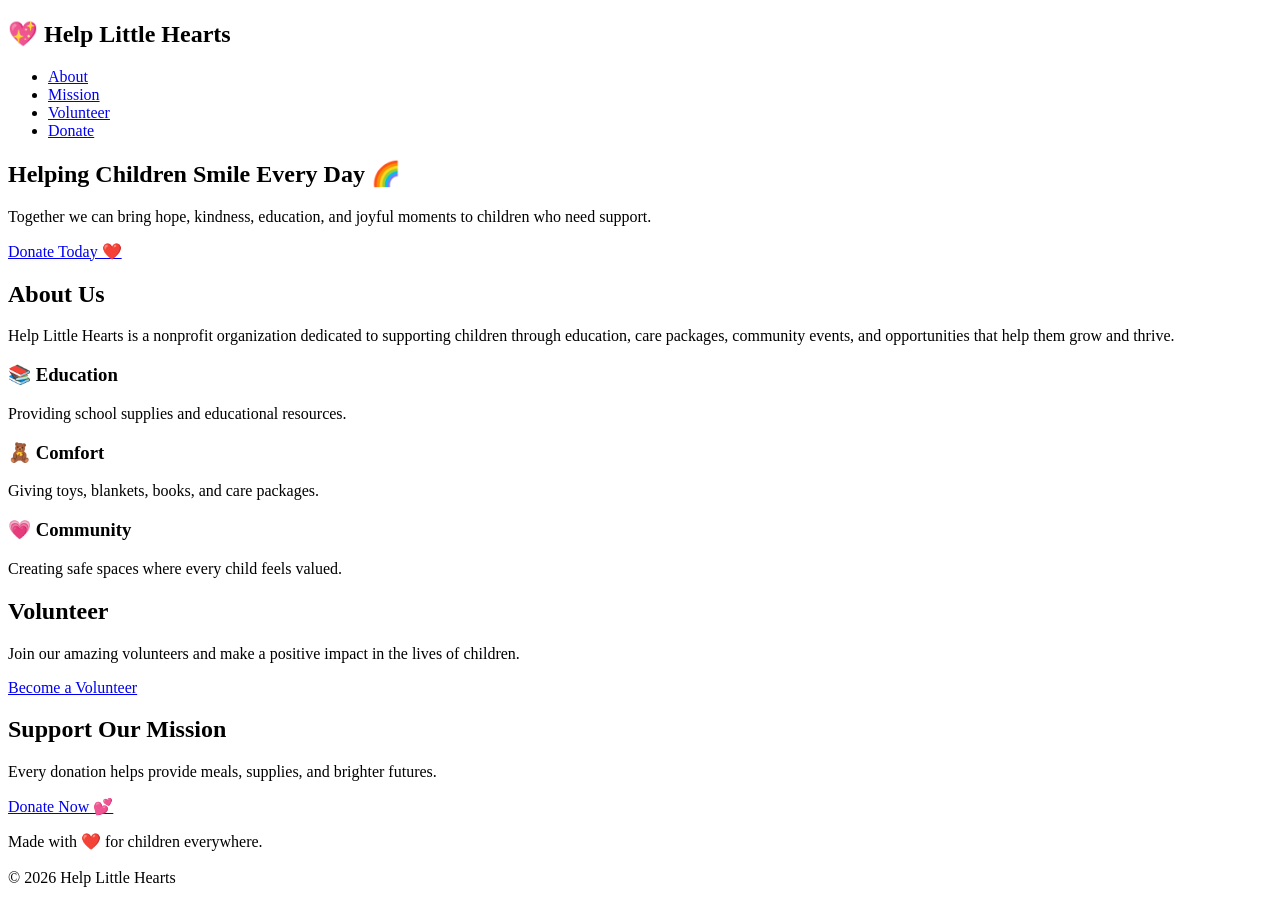
==== index.html @ 5bb6ade2 "Add initial HTML structure for Help Little Hearts This file contains the HTML structure for the Help" ====
<!DOCTYPE html>
<html lang="en">
<head>
<meta charset="UTF-8">
<meta name="viewport" content="width=device-width, initial-scale=1.0">
<title>Help Little Hearts</title>

<link rel="preconnect" href="https://fonts.googleapis.com">
<link rel="preconnect" href="https://fonts.gstatic.com" crossorigin>
<link href="https://fonts.googleapis.com/css2?family=Fredoka:wght@400;600&family=Poppins:wght@300;400;600&display=swap" rel="stylesheet">

<link rel="stylesheet" href="style.css">
</head>

<body>

<header>
    <nav>
        <h1>💖 Help Little Hearts</h1>

        <ul>
            <li><a href="#about">About</a></li>
            <li><a href="#mission">Mission</a></li>
            <li><a href="#volunteer">Volunteer</a></li>
            <li><a href="#donate">Donate</a></li>
        </ul>
    </nav>

    <div class="hero">
        <div class="hero-text">
            <h2>Helping Children Smile Every Day 🌈</h2>

            <p>
                Together we can bring hope, kindness,
                education, and joyful moments to children
                who need support.
            </p>

            <a href="#donate" class="button">
                Donate Today ❤️
            </a>
        </div>
    </div>
</header>

<section id="about">

<h2>About Us</h2>

<p>
Help Little Hearts is a nonprofit organization dedicated
to supporting children through education,
care packages, community events, and opportunities
that help them grow and thrive.
</p>

</section>

<section id="mission" class="cards">

<div class="card">
<h3>📚 Education</h3>

<p>
Providing school supplies and educational resources.
</p>

</div>

<div class="card">
<h3>🧸 Comfort</h3>

<p>
Giving toys, blankets, books, and care packages.
</p>

</div>

<div class="card">
<h3>💗 Community</h3>

<p>
Creating safe spaces where every child feels valued.
</p>

</div>

</section>

<section id="volunteer">

<h2>Volunteer</h2>

<p>
Join our amazing volunteers and make a positive impact
in the lives of children.
</p>

<a href="#" class="button">
Become a Volunteer
</a>

</section>

<section id="donate">

<h2>Support Our Mission</h2>

<p>
Every donation helps provide meals,
supplies, and brighter futures.
</p>

<a href="#" class="button donate">
Donate Now 💕
</a>

</section>

<footer>

<p>
Made with ❤️ for children everywhere.

<br><br>

© 2026 Help Little Hearts
</p>

</footer>

</body>
</html>
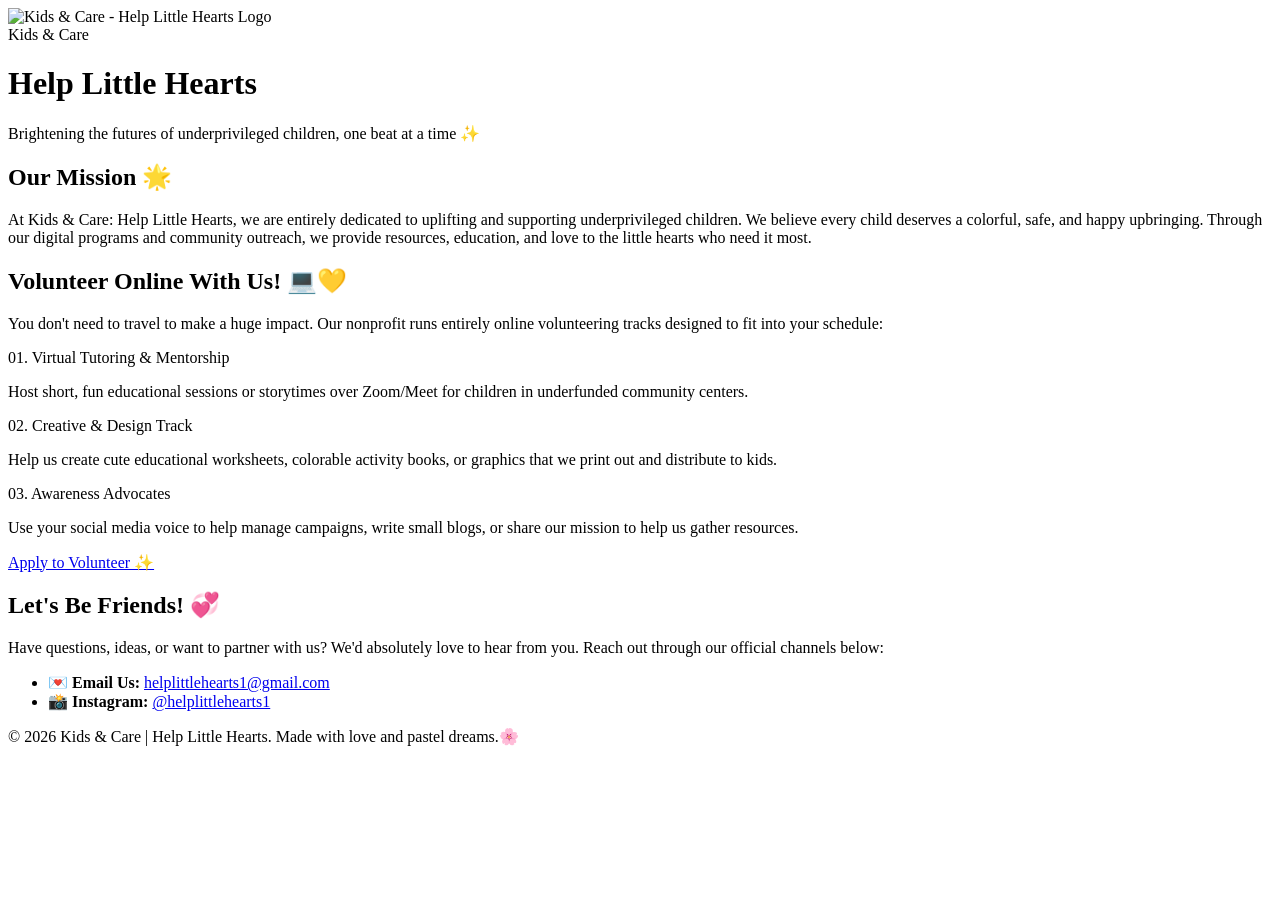
==== commit 52fe0856: "Create index.html" ====
--- a/index.html
+++ b/index.html
@@ -1,133 +1,77 @@
 <!DOCTYPE html>
 <html lang="en">
 <head>
-<meta charset="UTF-8">
-<meta name="viewport" content="width=device-width, initial-scale=1.0">
-<title>Help Little Hearts</title>
-
-<link rel="preconnect" href="https://fonts.googleapis.com">
-<link rel="preconnect" href="https://fonts.gstatic.com" crossorigin>
-<link href="https://fonts.googleapis.com/css2?family=Fredoka:wght@400;600&family=Poppins:wght@300;400;600&display=swap" rel="stylesheet">
-
-<link rel="stylesheet" href="style.css">
+    <meta charset="UTF-8">
+    <meta name="viewport" content="width=device-width, initial-scale=1.0">
+    <title>Kids & Care - Help Little Hearts</title>
+    <!-- Friendly, rounded font from Google Fonts -->
+    <link href="https://fonts.googleapis.com/css2?family=Fredoka+One&family=Quicksand:wght@500;700&display=swap" rel="stylesheet">
+    <!-- Linking the external CSS file -->
+    <link rel="stylesheet" href="style.css">
 </head>
-
 <body>
 
-<header>
-    <nav>
-        <h1>💖 Help Little Hearts</h1>
+    <header>
+        <div class="logo-container">
+            <!-- Replace 'your-logo-file.png' with your actual image file name once uploaded to GitHub -->
+            <img src="your-logo-file.png" alt="Kids & Care - Help Little Hearts Logo">
+        </div>
+        <div class="logo-subtitle">Kids & Care</div>
+        <h1>Help Little Hearts</h1>
+        <p>Brightening the futures of underprivileged children, one beat at a time ✨</p>
+    </header>
 
-        <ul>
-            <li><a href="#about">About</a></li>
-            <li><a href="#mission">Mission</a></li>
-            <li><a href="#volunteer">Volunteer</a></li>
-            <li><a href="#donate">Donate</a></li>
-        </ul>
-    </nav>
+    <div class="container">
 
-    <div class="hero">
-        <div class="hero-text">
-            <h2>Helping Children Smile Every Day 🌈</h2>
+        <!-- About Section -->
+        <div class="card">
+            <h2>Our Mission 🌟</h2>
+            <p>At Kids & Care: Help Little Hearts, we are entirely dedicated to uplifting and supporting underprivileged children. We believe every child deserves a colorful, safe, and happy upbringing. Through our digital programs and community outreach, we provide resources, education, and love to the little hearts who need it most.</p>
+        </div>
 
-            <p>
-                Together we can bring hope, kindness,
-                education, and joyful moments to children
-                who need support.
-            </p>
+        <!-- Volunteering Section -->
+        <div class="card yellow-tint">
+            <h2>Volunteer Online With Us! 💻💛</h2>
+            <p>You don't need to travel to make a huge impact. Our nonprofit runs entirely online volunteering tracks designed to fit into your schedule:</p>
+            
+            <div class="volunteer-steps">
+                <div class="step">
+                    <div class="step-number">01. Virtual Tutoring & Mentorship</div>
+                    <p>Host short, fun educational sessions or storytimes over Zoom/Meet for children in underfunded community centers.</p>
+                </div>
+                
+                <div class="step">
+                    <div class="step-number">02. Creative & Design Track</div>
+                    <p>Help us create cute educational worksheets, colorable activity books, or graphics that we print out and distribute to kids.</p>
+                </div>
 
-            <a href="#donate" class="button">
-                Donate Today ❤️
-            </a>
+                <div class="step">
+                    <div class="step-number">03. Awareness Advocates</div>
+                    <p>Use your social media voice to help manage campaigns, write small blogs, or share our mission to help us gather resources.</p>
+                </div>
+            </div>
+
+            <div class="button-wrapper">
+                <a href="mailto:helplittlehearts1@gmail.com?subject=Online Volunteering Inquiry" class="btn">Apply to Volunteer ✨</a>
+            </div>
         </div>
+
+        <!-- Contact Section -->
+        <div class="card">
+            <h2>Let's Be Friends! 💞</h2>
+            <p>Have questions, ideas, or want to partner with us? We'd absolutely love to hear from you. Reach out through our official channels below:</p>
+            
+            <ul class="contact-list">
+                <li>💌 <strong>Email Us:</strong> <a href="mailto:helplittlehearts1@gmail.com">helplittlehearts1@gmail.com</a></li>
+                <li>📸 <strong>Instagram:</strong> <a href="https://instagram.com/helplittlehearts1" target="_blank">@helplittlehearts1</a></li>
+            </ul>
+        </div>
+
     </div>
-</header>
 
-<section id="about">
-
-<h2>About Us</h2>
-
-<p>
-Help Little Hearts is a nonprofit organization dedicated
-to supporting children through education,
-care packages, community events, and opportunities
-that help them grow and thrive.
-</p>
-
-</section>
-
-<section id="mission" class="cards">
-
-<div class="card">
-<h3>📚 Education</h3>
-
-<p>
-Providing school supplies and educational resources.
-</p>
-
-</div>
-
-<div class="card">
-<h3>🧸 Comfort</h3>
-
-<p>
-Giving toys, blankets, books, and care packages.
-</p>
-
-</div>
-
-<div class="card">
-<h3>💗 Community</h3>
-
-<p>
-Creating safe spaces where every child feels valued.
-</p>
-
-</div>
-
-</section>
-
-<section id="volunteer">
-
-<h2>Volunteer</h2>
-
-<p>
-Join our amazing volunteers and make a positive impact
-in the lives of children.
-</p>
-
-<a href="#" class="button">
-Become a Volunteer
-</a>
-
-</section>
-
-<section id="donate">
-
-<h2>Support Our Mission</h2>
-
-<p>
-Every donation helps provide meals,
-supplies, and brighter futures.
-</p>
-
-<a href="#" class="button donate">
-Donate Now 💕
-</a>
-
-</section>
-
-<footer>
-
-<p>
-Made with ❤️ for children everywhere.
-
-<br><br>
-
-© 2026 Help Little Hearts
-</p>
-
-</footer>
+    <footer>
+        <p>&copy; 2026 Kids & Care | Help Little Hearts. Made with love and pastel dreams.🌸</p>
+    </footer>
 
 </body>
 </html>
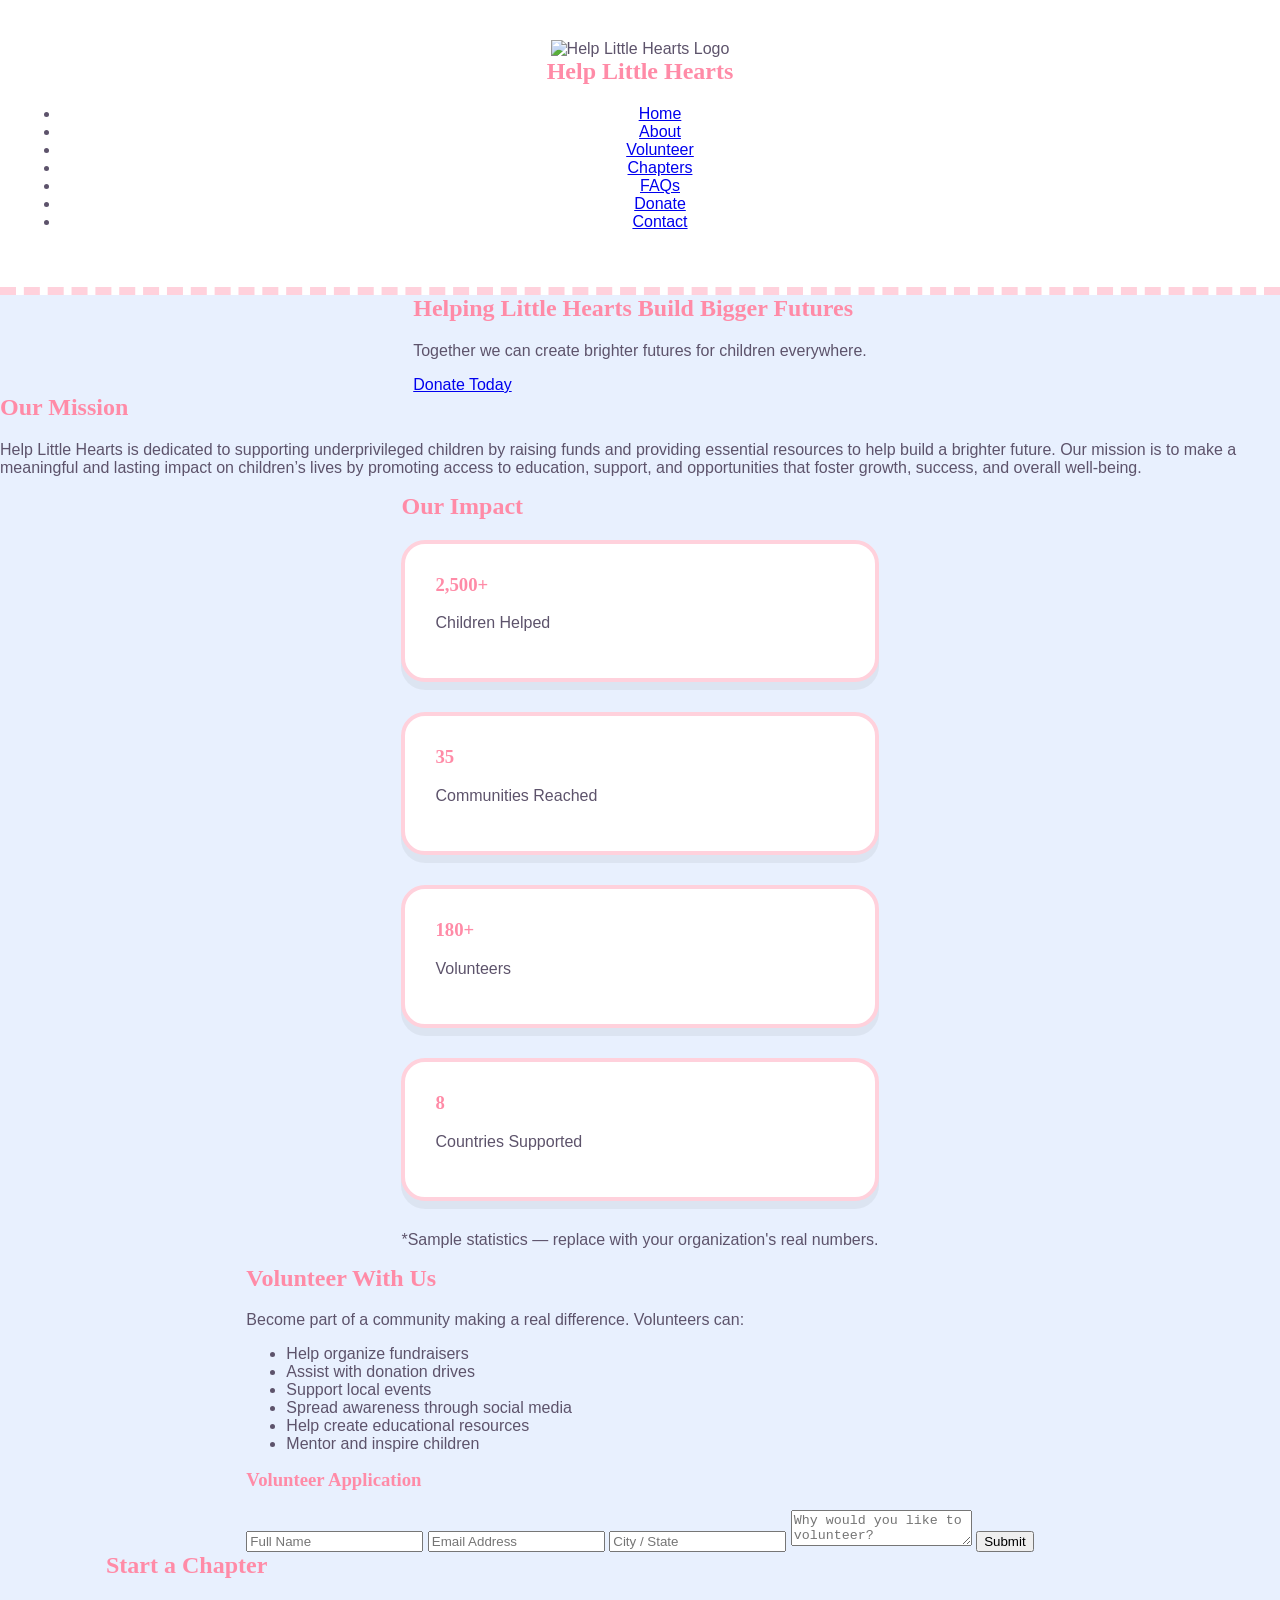
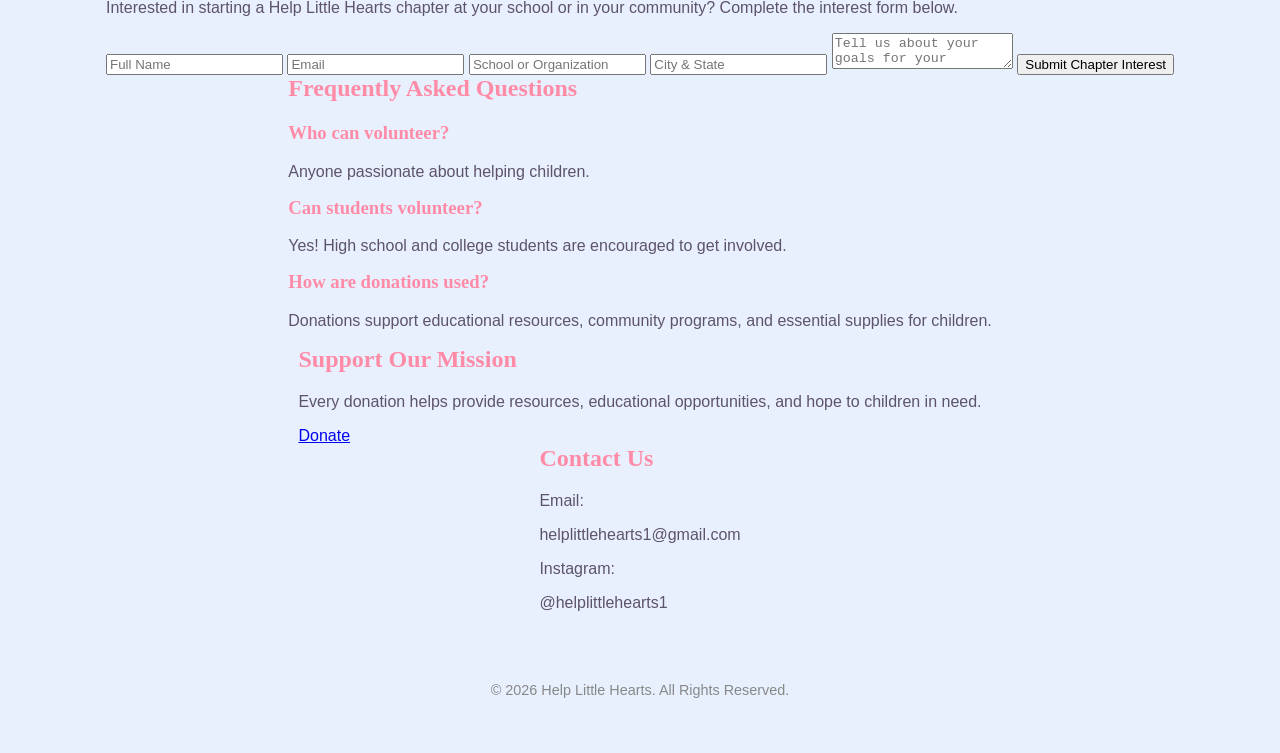
==== commit 72954832: "Create index.html" ====
--- a/index.html
+++ b/index.html
@@ -1,77 +1,248 @@
 <!DOCTYPE html>
 <html lang="en">
+
 <head>
-    <meta charset="UTF-8">
-    <meta name="viewport" content="width=device-width, initial-scale=1.0">
-    <title>Kids & Care - Help Little Hearts</title>
-    <!-- Friendly, rounded font from Google Fonts -->
-    <link href="https://fonts.googleapis.com/css2?family=Fredoka+One&family=Quicksand:wght@500;700&display=swap" rel="stylesheet">
-    <!-- Linking the external CSS file -->
-    <link rel="stylesheet" href="style.css">
+
+<meta charset="UTF-8">
+
+<meta name="viewport" content="width=device-width, initial-scale=1.0">
+
+<title>Help Little Hearts</title>
+
+<link rel="stylesheet" href="style.css">
+
 </head>
+
 <body>
 
-    <header>
-        <div class="logo-container">
-            <!-- Replace 'your-logo-file.png' with your actual image file name once uploaded to GitHub -->
-            <img src="your-logo-file.png" alt="Kids & Care - Help Little Hearts Logo">
-        </div>
-        <div class="logo-subtitle">Kids & Care</div>
-        <h1>Help Little Hearts</h1>
-        <p>Brightening the futures of underprivileged children, one beat at a time ✨</p>
-    </header>
-
-    <div class="container">
-
-        <!-- About Section -->
-        <div class="card">
-            <h2>Our Mission 🌟</h2>
-            <p>At Kids & Care: Help Little Hearts, we are entirely dedicated to uplifting and supporting underprivileged children. We believe every child deserves a colorful, safe, and happy upbringing. Through our digital programs and community outreach, we provide resources, education, and love to the little hearts who need it most.</p>
-        </div>
-
-        <!-- Volunteering Section -->
-        <div class="card yellow-tint">
-            <h2>Volunteer Online With Us! 💻💛</h2>
-            <p>You don't need to travel to make a huge impact. Our nonprofit runs entirely online volunteering tracks designed to fit into your schedule:</p>
-            
-            <div class="volunteer-steps">
-                <div class="step">
-                    <div class="step-number">01. Virtual Tutoring & Mentorship</div>
-                    <p>Host short, fun educational sessions or storytimes over Zoom/Meet for children in underfunded community centers.</p>
-                </div>
-                
-                <div class="step">
-                    <div class="step-number">02. Creative & Design Track</div>
-                    <p>Help us create cute educational worksheets, colorable activity books, or graphics that we print out and distribute to kids.</p>
-                </div>
-
-                <div class="step">
-                    <div class="step-number">03. Awareness Advocates</div>
-                    <p>Use your social media voice to help manage campaigns, write small blogs, or share our mission to help us gather resources.</p>
-                </div>
-            </div>
-
-            <div class="button-wrapper">
-                <a href="mailto:helplittlehearts1@gmail.com?subject=Online Volunteering Inquiry" class="btn">Apply to Volunteer ✨</a>
-            </div>
-        </div>
-
-        <!-- Contact Section -->
-        <div class="card">
-            <h2>Let's Be Friends! 💞</h2>
-            <p>Have questions, ideas, or want to partner with us? We'd absolutely love to hear from you. Reach out through our official channels below:</p>
-            
-            <ul class="contact-list">
-                <li>💌 <strong>Email Us:</strong> <a href="mailto:helplittlehearts1@gmail.com">helplittlehearts1@gmail.com</a></li>
-                <li>📸 <strong>Instagram:</strong> <a href="https://instagram.com/helplittlehearts1" target="_blank">@helplittlehearts1</a></li>
-            </ul>
-        </div>
-
-    </div>
-
-    <footer>
-        <p>&copy; 2026 Kids & Care | Help Little Hearts. Made with love and pastel dreams.🌸</p>
-    </footer>
+<header>
+
+<nav>
+
+<div class="logo">
+
+<img src="logo.png" alt="Help Little Hearts Logo">
+
+<h2>Help Little Hearts</h2>
+
+</div>
+
+<ul>
+
+<li><a href="#home">Home</a></li>
+
+<li><a href="#about">About</a></li>
+
+<li><a href="#volunteer">Volunteer</a></li>
+
+<li><a href="#chapters">Chapters</a></li>
+
+<li><a href="#faq">FAQs</a></li>
+
+<li><a href="#donate">Donate</a></li>
+
+<li><a href="#contact">Contact</a></li>
+
+</ul>
+
+</nav>
+
+</header>
+
+<section id="home" class="hero">
+
+<h1>Helping Little Hearts Build Bigger Futures</h1>
+
+<p>Together we can create brighter futures for children everywhere.</p>
+
+<a href="#donate" class="button">Donate Today</a>
+
+</section>
+
+<section id="about">
+
+<h2>Our Mission</h2>
+
+<p>
+
+Help Little Hearts is dedicated to supporting underprivileged children by raising funds and providing essential resources to help build a brighter future. Our mission is to make a meaningful and lasting impact on children’s lives by promoting access to education, support, and opportunities that foster growth, success, and overall well-being.
+
+</p>
+
+</section>
+
+<section id="statistics">
+
+<h2>Our Impact</h2>
+
+<div class="stats">
+
+<div class="card">
+
+<h3>2,500+</h3>
+
+<p>Children Helped</p>
+
+</div>
+
+<div class="card">
+
+<h3>35</h3>
+
+<p>Communities Reached</p>
+
+</div>
+
+<div class="card">
+
+<h3>180+</h3>
+
+<p>Volunteers</p>
+
+</div>
+
+<div class="card">
+
+<h3>8</h3>
+
+<p>Countries Supported</p>
+
+</div>
+
+</div>
+
+<p class="small">*Sample statistics — replace with your organization's real numbers.</p>
+
+</section>
+
+<section id="volunteer">
+
+<h2>Volunteer With Us</h2>
+
+<p>
+
+Become part of a community making a real difference.
+
+Volunteers can:
+
+</p>
+
+<ul>
+
+<li>Help organize fundraisers</li>
+
+<li>Assist with donation drives</li>
+
+<li>Support local events</li>
+
+<li>Spread awareness through social media</li>
+
+<li>Help create educational resources</li>
+
+<li>Mentor and inspire children</li>
+
+</ul>
+
+<h3>Volunteer Application</h3>
+
+<form>
+
+<input type="text" placeholder="Full Name" required>
+
+<input type="email" placeholder="Email Address" required>
+
+<input type="text" placeholder="City / State">
+
+<textarea placeholder="Why would you like to volunteer?"></textarea>
+
+<button type="submit">Submit</button>
+
+</form>
+
+</section>
+
+<section id="chapters">
+
+<h2>Start a Chapter</h2>
+
+<p>
+
+Interested in starting a Help Little Hearts chapter at your school or in your community?
+
+Complete the interest form below.
+
+</p>
+
+<form>
+
+<input type="text" placeholder="Full Name">
+
+<input type="email" placeholder="Email">
+
+<input type="text" placeholder="School or Organization">
+
+<input type="text" placeholder="City & State">
+
+<textarea placeholder="Tell us about your goals for your chapter."></textarea>
+
+<button type="submit">Submit Chapter Interest</button>
+
+</form>
+
+</section>
+
+<section id="faq">
+
+<h2>Frequently Asked Questions</h2>
+
+<h3>Who can volunteer?</h3>
+
+<p>Anyone passionate about helping children.</p>
+
+<h3>Can students volunteer?</h3>
+
+<p>Yes! High school and college students are encouraged to get involved.</p>
+
+<h3>How are donations used?</h3>
+
+<p>Donations support educational resources, community programs, and essential supplies for children.</p>
+
+</section>
+
+<section id="donate">
+
+<h2>Support Our Mission</h2>
+
+<p>
+
+Every donation helps provide resources, educational opportunities, and hope to children in need.
+
+</p>
+
+<a href="#" class="button">Donate</a>
+
+</section>
+
+<section id="contact">
+
+<h2>Contact Us</h2>
+
+<p>Email:</p>
+
+<p>helplittlehearts1@gmail.com</p>
+
+<p>Instagram:</p>
+
+<p>@helplittlehearts1</p>
+
+</section>
+
+<footer>
+
+<p>© 2026 Help Little Hearts. All Rights Reserved.</p>
+
+</footer>
 
 </body>
+
 </html>
--- a/style.css
+++ b/style.css
@@ -0,0 +1,163 @@
+:root {
+    --pastel-pink: #FFD1DC;
+    --pastel-blue: #E8F0FE;
+    --dark-blue: #A2C2E8;
+    --butter-yellow: #FFF9E6;
+    --accent-yellow: #FFE89E;
+    --text-color: #5D536B;
+}
+
+body {
+    font-family: 'Quicksand', sans-serif;
+    background-color: var(--pastel-blue);
+    color: var(--text-color);
+    margin: 0;
+    padding: 0;
+    display: flex;
+    flex-direction: column;
+    align-items: center;
+}
+
+h1, h2, h3 {
+    font-family: 'Fredoka One', cursive;
+    color: #FF8BA7;
+    margin-top: 0;
+}
+
+/* Top Header / Logo Section */
+header {
+    background-color: white;
+    width: 100%;
+    padding: 40px 20px;
+    text-align: center;
+    border-bottom: 8px dashed var(--pastel-pink);
+    box-sizing: border-box;
+}
+
+.logo-container img {
+    max-width: 150px;
+    border-radius: 50%;
+    border: 5px solid var(--pastel-pink);
+    background-color: var(--butter-yellow);
+    padding: 15px;
+    margin-bottom: 15px;
+}
+
+.logo-subtitle {
+    font-family: 'Fredoka One', cursive;
+    color: #A2C2E8;
+    font-size: 1.2rem;
+    text-transform: uppercase;
+    letter-spacing: 2px;
+    margin: 0;
+}
+
+header h1 {
+    font-size: 2.8rem;
+    margin: 5px 0 10px 0;
+    text-shadow: 2px 2px 0px var(--butter-yellow);
+}
+
+header p {
+    font-size: 1.2rem;
+    margin: 0;
+    font-style: italic;
+}
+
+/* Main Container */
+.container {
+    max-width: 800px;
+    width: 90%;
+    margin: 40px auto;
+}
+
+/* Card Styling */
+.card {
+    background-color: white;
+    border-radius: 24px;
+    padding: 30px;
+    margin-bottom: 30px;
+    box-shadow: 0 8px 0px rgba(0,0,0,0.05);
+    border: 4px solid var(--pastel-pink);
+}
+
+.card.yellow-tint {
+    background-color: var(--butter-yellow);
+    border-color: var(--accent-yellow);
+}
+
+/* Volunteering Steps */
+.volunteer-steps {
+    display: grid;
+    grid-template-columns: 1fr;
+    gap: 20px;
+    margin-top: 20px;
+}
+
+.step {
+    background: white;
+    padding: 20px;
+    border-radius: 16px;
+    border-left: 6px solid #FF8BA7;
+}
+
+.step-number {
+    font-family: 'Fredoka One', cursive;
+    color: #FF8BA7;
+    font-size: 1.3rem;
+    margin-bottom: 5px;
+}
+
+/* Buttons & Socials */
+.button-wrapper {
+    text-align: center;
+}
+
+.btn {
+    display: inline-block;
+    background-color: #FF8BA7;
+    color: white;
+    padding: 12px 25px;
+    text-decoration: none;
+    border-radius: 50px;
+    font-family: 'Fredoka One', cursive;
+    font-size: 1.1rem;
+    transition: transform 0.2s, background-color 0.2s;
+    box-shadow: 0 4px 0px #D86A85;
+    margin-top: 15px;
+}
+
+.btn:hover {
+    transform: translateY(-2px);
+    background-color: #FF7092;
+}
+
+.contact-list {
+    list-style: none;
+    padding: 0;
+    font-size: 1.2rem;
+}
+
+.contact-list li {
+    margin: 15px 0;
+    display: flex;
+    align-items: center;
+    gap: 10px;
+}
+
+.contact-list a {
+    color: #4A90E2;
+    text-decoration: none;
+    font-weight: bold;
+}
+
+.contact-list a:hover {
+    text-decoration: underline;
+}
+
+footer {
+    margin: 40px 0;
+    text-align: center;
+    font-size: 0.9rem;
+    color: #888;
+}
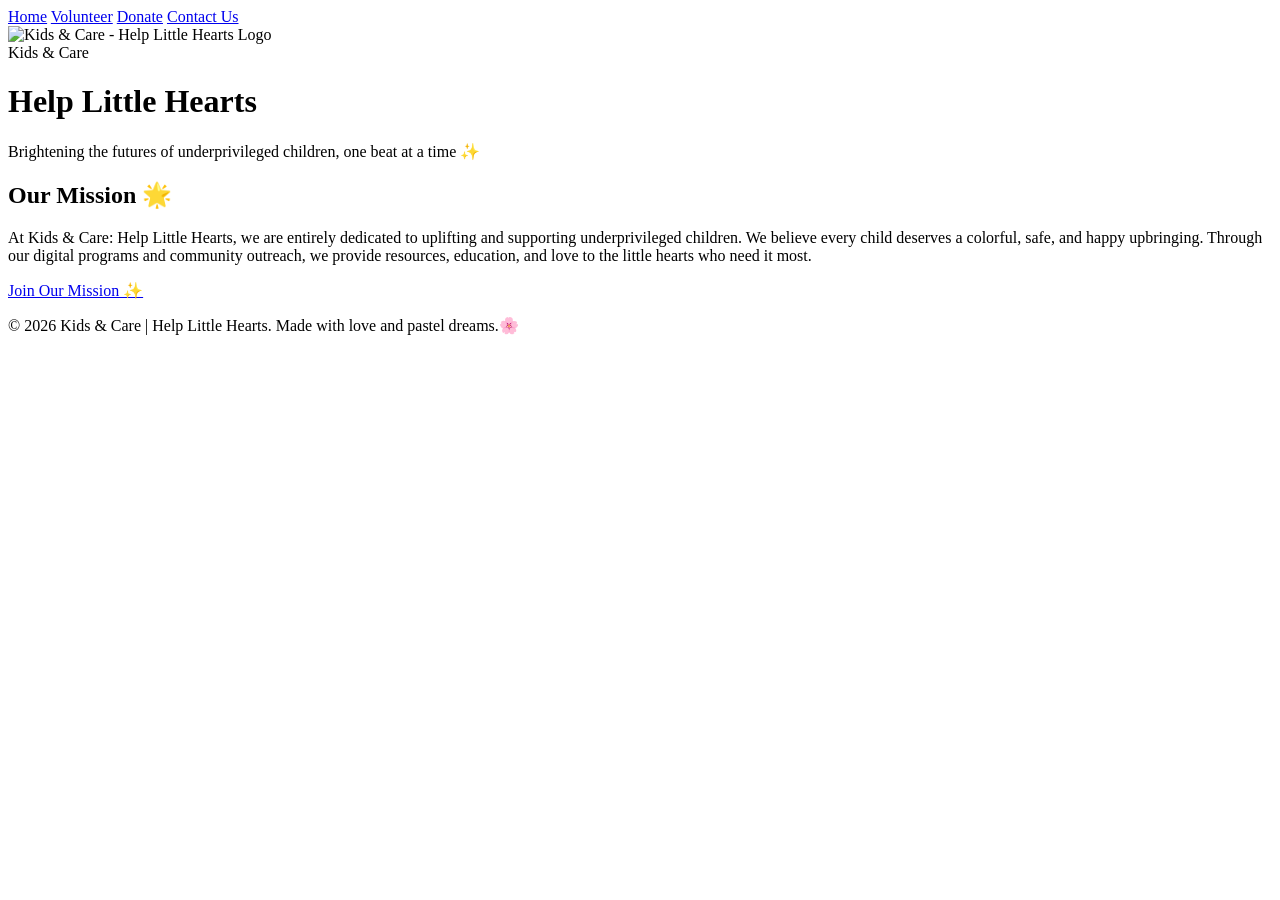
==== commit e0e8de0e: "Add initial HTML structure for Kids & Care website" ====
--- a/index.html
+++ b/index.html
@@ -1,248 +1,45 @@
 <!DOCTYPE html>
 <html lang="en">
-
 <head>
-
-<meta charset="UTF-8">
-
-<meta name="viewport" content="width=device-width, initial-scale=1.0">
-
-<title>Help Little Hearts</title>
-
-<link rel="stylesheet" href="style.css">
-
+    <meta charset="UTF-8">
+    <meta name="viewport" content="width=device-width, initial-scale=1.0">
+    <title>Kids & Care - Help Little Hearts</title>
+    <link href="https://fonts.googleapis.com/css2?family=Fredoka+One&family=Quicksand:wght@500;700&display=swap" rel="stylesheet">
+    <link rel="stylesheet" href="style.css">
 </head>
-
 <body>
 
-<header>
+    <!-- Navigation Bar -->
+    <nav class="navbar">
+        <a href="index.html" class="nav-link active">Home</a>
+        <a href="volunteer.html" class="nav-link">Volunteer</a>
+        <a href="donate.html" class="nav-link">Donate</a>
+        <a href="contact.html" class="nav-link">Contact Us</a>
+    </nav>
 
-<nav>
+    <header>
+        <div class="logo-container">
+            <img src="your-logo-file.png" alt="Kids & Care - Help Little Hearts Logo">
+        </div>
+        <div class="logo-subtitle">Kids & Care</div>
+        <h1>Help Little Hearts</h1>
+        <p>Brightening the futures of underprivileged children, one beat at a time ✨</p>
+    </header>
 
-<div class="logo">
+    <div class="container">
+        <!-- About Section -->
+        <div class="card">
+            <h2>Our Mission 🌟</h2>
+            <p>At Kids & Care: Help Little Hearts, we are entirely dedicated to uplifting and supporting underprivileged children. We believe every child deserves a colorful, safe, and happy upbringing. Through our digital programs and community outreach, we provide resources, education, and love to the little hearts who need it most.</p>
+            <div class="button-wrapper">
+                <a href="volunteer.html" class="btn">Join Our Mission ✨</a>
+            </div>
+        </div>
+    </div>
 
-<img src="logo.png" alt="Help Little Hearts Logo">
-
-<h2>Help Little Hearts</h2>
-
-</div>
-
-<ul>
-
-<li><a href="#home">Home</a></li>
-
-<li><a href="#about">About</a></li>
-
-<li><a href="#volunteer">Volunteer</a></li>
-
-<li><a href="#chapters">Chapters</a></li>
-
-<li><a href="#faq">FAQs</a></li>
-
-<li><a href="#donate">Donate</a></li>
-
-<li><a href="#contact">Contact</a></li>
-
-</ul>
-
-</nav>
-
-</header>
-
-<section id="home" class="hero">
-
-<h1>Helping Little Hearts Build Bigger Futures</h1>
-
-<p>Together we can create brighter futures for children everywhere.</p>
-
-<a href="#donate" class="button">Donate Today</a>
-
-</section>
-
-<section id="about">
-
-<h2>Our Mission</h2>
-
-<p>
-
-Help Little Hearts is dedicated to supporting underprivileged children by raising funds and providing essential resources to help build a brighter future. Our mission is to make a meaningful and lasting impact on children’s lives by promoting access to education, support, and opportunities that foster growth, success, and overall well-being.
-
-</p>
-
-</section>
-
-<section id="statistics">
-
-<h2>Our Impact</h2>
-
-<div class="stats">
-
-<div class="card">
-
-<h3>2,500+</h3>
-
-<p>Children Helped</p>
-
-</div>
-
-<div class="card">
-
-<h3>35</h3>
-
-<p>Communities Reached</p>
-
-</div>
-
-<div class="card">
-
-<h3>180+</h3>
-
-<p>Volunteers</p>
-
-</div>
-
-<div class="card">
-
-<h3>8</h3>
-
-<p>Countries Supported</p>
-
-</div>
-
-</div>
-
-<p class="small">*Sample statistics — replace with your organization's real numbers.</p>
-
-</section>
-
-<section id="volunteer">
-
-<h2>Volunteer With Us</h2>
-
-<p>
-
-Become part of a community making a real difference.
-
-Volunteers can:
-
-</p>
-
-<ul>
-
-<li>Help organize fundraisers</li>
-
-<li>Assist with donation drives</li>
-
-<li>Support local events</li>
-
-<li>Spread awareness through social media</li>
-
-<li>Help create educational resources</li>
-
-<li>Mentor and inspire children</li>
-
-</ul>
-
-<h3>Volunteer Application</h3>
-
-<form>
-
-<input type="text" placeholder="Full Name" required>
-
-<input type="email" placeholder="Email Address" required>
-
-<input type="text" placeholder="City / State">
-
-<textarea placeholder="Why would you like to volunteer?"></textarea>
-
-<button type="submit">Submit</button>
-
-</form>
-
-</section>
-
-<section id="chapters">
-
-<h2>Start a Chapter</h2>
-
-<p>
-
-Interested in starting a Help Little Hearts chapter at your school or in your community?
-
-Complete the interest form below.
-
-</p>
-
-<form>
-
-<input type="text" placeholder="Full Name">
-
-<input type="email" placeholder="Email">
-
-<input type="text" placeholder="School or Organization">
-
-<input type="text" placeholder="City & State">
-
-<textarea placeholder="Tell us about your goals for your chapter."></textarea>
-
-<button type="submit">Submit Chapter Interest</button>
-
-</form>
-
-</section>
-
-<section id="faq">
-
-<h2>Frequently Asked Questions</h2>
-
-<h3>Who can volunteer?</h3>
-
-<p>Anyone passionate about helping children.</p>
-
-<h3>Can students volunteer?</h3>
-
-<p>Yes! High school and college students are encouraged to get involved.</p>
-
-<h3>How are donations used?</h3>
-
-<p>Donations support educational resources, community programs, and essential supplies for children.</p>
-
-</section>
-
-<section id="donate">
-
-<h2>Support Our Mission</h2>
-
-<p>
-
-Every donation helps provide resources, educational opportunities, and hope to children in need.
-
-</p>
-
-<a href="#" class="button">Donate</a>
-
-</section>
-
-<section id="contact">
-
-<h2>Contact Us</h2>
-
-<p>Email:</p>
-
-<p>helplittlehearts1@gmail.com</p>
-
-<p>Instagram:</p>
-
-<p>@helplittlehearts1</p>
-
-</section>
-
-<footer>
-
-<p>© 2026 Help Little Hearts. All Rights Reserved.</p>
-
-</footer>
+    <footer>
+        <p>&copy; 2026 Kids & Care | Help Little Hearts. Made with love and pastel dreams.🌸</p>
+    </footer>
 
 </body>
-
 </html>
